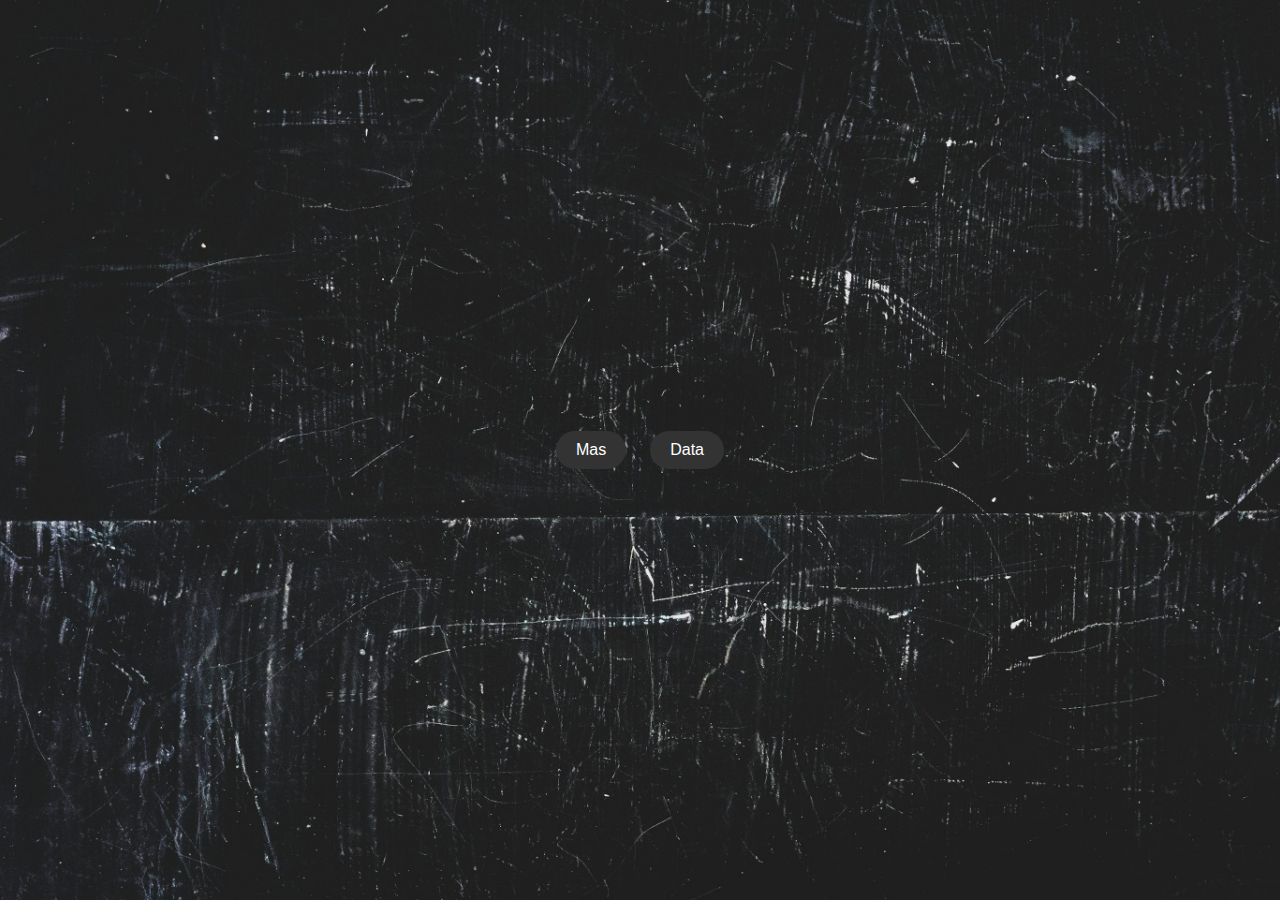
==== index.html @ 7ae95a46 "Update index.html" ====
<!DOCTYPE html>
<html lang="en">
<head>
    <meta charset="UTF-8">
    <meta name="viewport" content="width=device-width, initial-scale=1.0">
    <title>Página Web</title>
    <link rel="stylesheet" href="styles.css">
</head>
<body>
    <div class="container">
        <div id="countdown" class="countdown"></div>
        <a href="https://instagram.com/jjuampaaa" class="button" target="_blank">Mas</a>
        <a href="https://instagram.com/emidursi" class="button" target="_blank">Data</a>
    </div>
    <script src="script.js"></script>
</body>
</html>
---- styles.css ----
body {
    margin: 0;
    padding: 0;
    background: url('texture.jpg') no-repeat center center fixed;
    background-size: cover;
    display: flex;
    justify-content: center;
    align-items: center;
    height: 100vh;
}

.container {
    text-align: center;
}

.button {
    display: inline-block;
    padding: 10px 20px;
    margin: 10px;
    font-family: 'Arial', sans-serif;
    font-size: 16px;
    color: white;
    background-color: #333;
    border: none;
    border-radius: 20px;
    text-decoration: none;
    transition: background-color 0.3s, transform 0.3s;
}

.button:hover {
    background-color: #555;
    transform: scale(1.05);
}
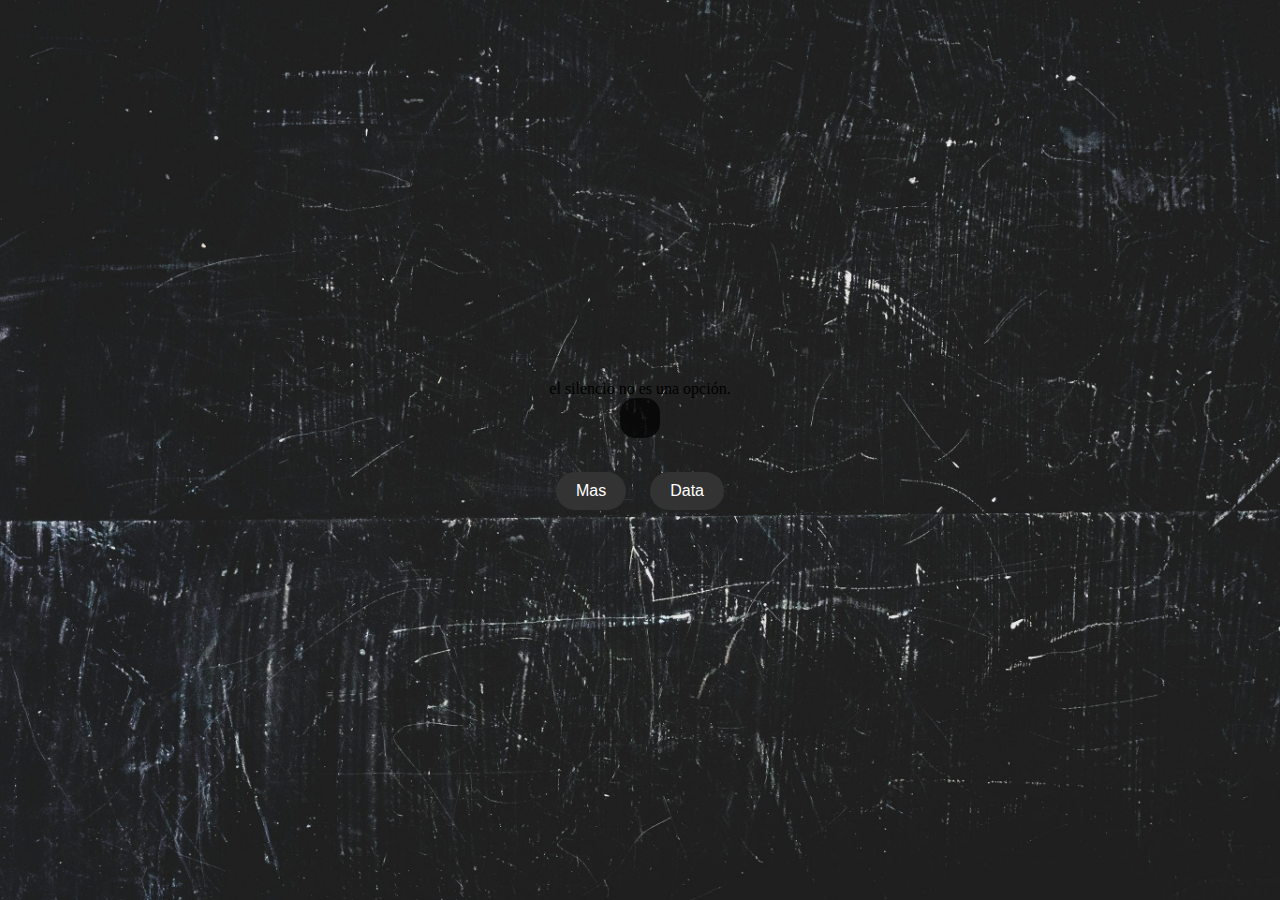
==== commit ddfbf543: "index.html" ====
--- a/index.html
+++ b/index.html
@@ -8,9 +8,12 @@
 </head>
 <body>
     <div class="container">
+        <div class="phrase">el silencio no es una opción.</div> <!-- Frase actualizada -->
         <div id="countdown" class="countdown"></div>
-        <a href="https://instagram.com/jjuampaaa" class="button" target="_blank">Mas</a>
-        <a href="https://instagram.com/emidursi" class="button" target="_blank">Data</a>
+        <div class="buttons">
+            <a href="https://instagram.com/jjuampaaa" class="button" target="_blank">Mas</a>
+            <a href="https://instagram.com/emidursi" class="button" target="_blank">Data</a>
+        </div>
     </div>
     <script src="script.js"></script>
 </body>
--- a/styles.css
+++ b/styles.css
@@ -30,4 +30,26 @@
 .button:hover {
     background-color: #555;
     transform: scale(1.05);
-}+}
+
+.countdown {
+    font-family: 'Arial', sans-serif;
+    font-size: 50px;
+    color: white;
+    margin-bottom: 20px;
+    padding: 20px;
+    background-color: rgba(0, 0, 0, 0.7);
+    border-radius: 15px;
+    display: inline-block;
+}
+
+.countdown span {
+    display: inline-block;
+    margin: 0 10px;
+}
+
+.countdown .label {
+    display: block;
+    font-size: 18px;
+    margin-top: 5px;
+}
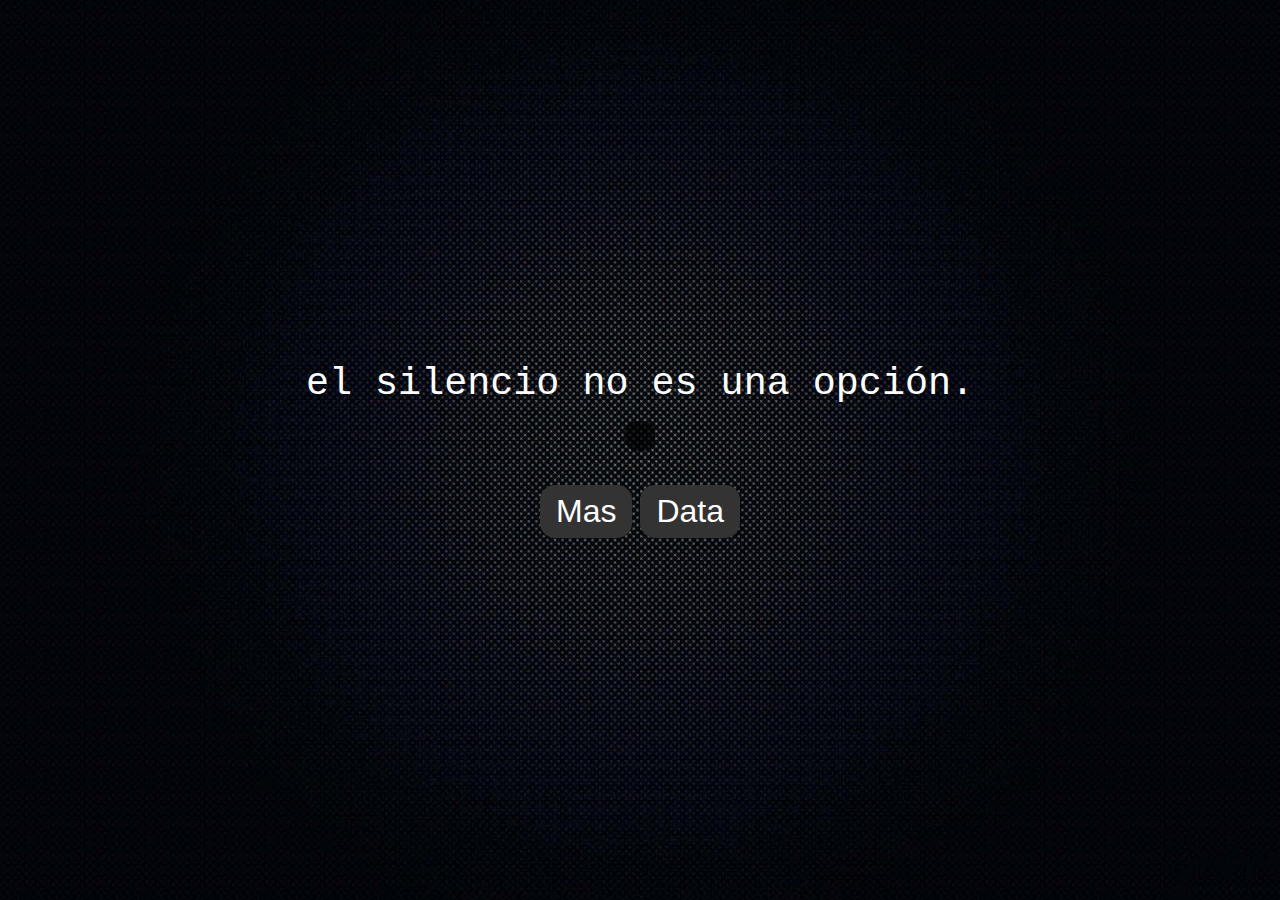
==== commit e0d111e6: "index.html" ====
--- a/index.html
+++ b/index.html
@@ -8,7 +8,7 @@
 </head>
 <body>
     <div class="container">
-        <div class="phrase">el silencio no es una opción.</div> <!-- Frase actualizada -->
+        <div class="phrase">el silencio no es una opción.</div>
         <div id="countdown" class="countdown"></div>
         <div class="buttons">
             <a href="https://instagram.com/jjuampaaa" class="button" target="_blank">Mas</a>
--- a/styles.css
+++ b/styles.css
@@ -1,3 +1,4 @@
+/* Estilos generales */
 body {
     margin: 0;
     padding: 0;
@@ -11,18 +12,54 @@
 
 .container {
     text-align: center;
+    padding: 10px;
+}
+
+.phrase {
+    font-family: 'Courier New', Courier, monospace;
+    font-size: 3vw; /* Tamaño de fuente reducido y adaptable */
+    color: white;
+    margin-bottom: 15px; /* Margen reducido */
+}
+
+.countdown {
+    font-family: 'Arial', sans-serif;
+    font-size: 3vw; /* Tamaño de fuente reducido y adaptable */
+    color: white;
+    margin-bottom: 30px; /* Margen reducido */
+    padding: 15px; /* Padding reducido */
+    background-color: rgba(0, 0, 0, 0.7);
+    border-radius: 12px; /* Bordes menos redondeados */
+    display: inline-block;
+}
+
+.countdown span {
+    display: inline-block;
+    margin: 0 5px; /* Espacio reducido entre los elementos */
+}
+
+.countdown .label {
+    display: block;
+    font-size: 1.1em; /* Tamaño de fuente para las etiquetas reducido */
+    margin-top: 4px;
+}
+
+.buttons {
+    display: flex;
+    flex-wrap: wrap; /* Permite que los botones se ajusten en varias líneas si es necesario */
+    justify-content: center;
+    gap: 8px; /* Espacio reducido entre los botones */
 }
 
 .button {
     display: inline-block;
-    padding: 10px 20px;
-    margin: 10px;
+    padding: 8px 16px; /* Padding reducido */
     font-family: 'Arial', sans-serif;
-    font-size: 16px;
+    font-size: 2.5vw; /* Tamaño de fuente reducido y adaptable */
     color: white;
     background-color: #333;
     border: none;
-    border-radius: 20px;
+    border-radius: 15px; /* Bordes menos redondeados */
     text-decoration: none;
     transition: background-color 0.3s, transform 0.3s;
 }
@@ -32,24 +69,21 @@
     transform: scale(1.05);
 }
 
-.countdown {
-    font-family: 'Arial', sans-serif;
-    font-size: 50px;
-    color: white;
-    margin-bottom: 20px;
-    padding: 20px;
-    background-color: rgba(0, 0, 0, 0.7);
-    border-radius: 15px;
-    display: inline-block;
+/* Estilos para dispositivos móviles */
+@media (max-width: 600px) {
+    .phrase {
+        font-size: 5vw; /* Tamaño de fuente más pequeño para móviles */
+        margin-bottom: 10px; /* Margen reducido en móviles */
+    }
+
+    .countdown {
+        font-size: 4vw; /* Tamaño de fuente más pequeño para móviles */
+        padding: 10px; /* Menos padding en móviles */
+        margin-bottom: 20px; /* Margen reducido en móviles */
+    }
+
+    .button {
+        font-size: 3vw; /* Tamaño de fuente más pequeño para botones en móviles */
+        padding: 6px 12px; /* Menos padding en botones en móviles */
+    }
 }
-
-.countdown span {
-    display: inline-block;
-    margin: 0 10px;
-}
-
-.countdown .label {
-    display: block;
-    font-size: 18px;
-    margin-top: 5px;
-}
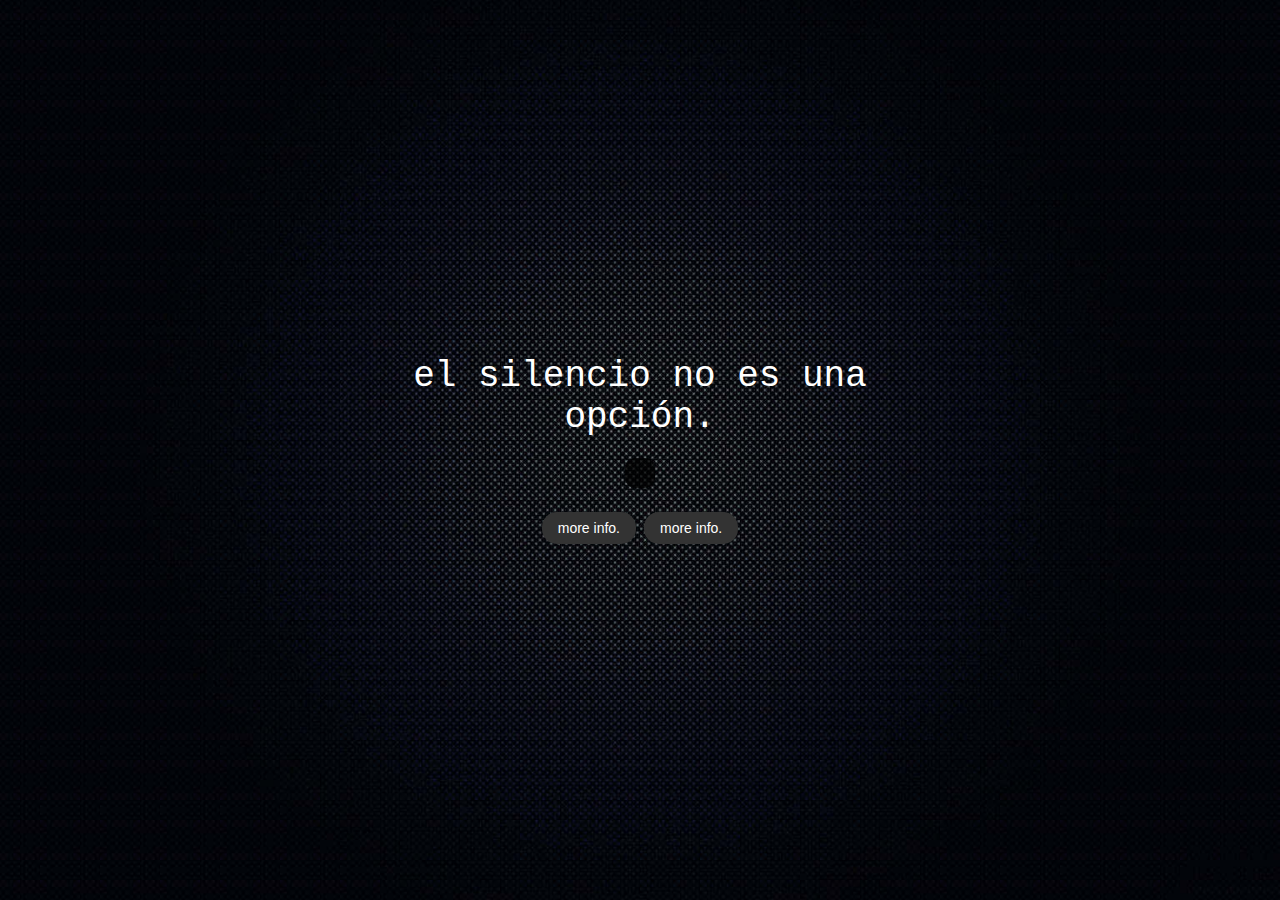
==== commit c5b36735: "index.html" ====
--- a/index.html
+++ b/index.html
@@ -11,8 +11,8 @@
         <div class="phrase">el silencio no es una opción.</div>
         <div id="countdown" class="countdown"></div>
         <div class="buttons">
-            <a href="https://instagram.com/jjuampaaa" class="button" target="_blank">Mas</a>
-            <a href="https://instagram.com/emidursi" class="button" target="_blank">Data</a>
+            <a href="https://instagram.com/jjuampaaa" class="button" target="_blank">more info.</a>
+            <a href="https://instagram.com/emidursi" class="button" target="_blank">more info.</a>
         </div>
     </div>
     <script src="script.js"></script>
--- a/styles.css
+++ b/styles.css
@@ -1,8 +1,7 @@
-/* Estilos generales */
 body {
     margin: 0;
     padding: 0;
-    background: url('texture.jpg') no-repeat center center fixed;
+    background: url('texture1.jpg') no-repeat center center fixed;
     background-size: cover;
     display: flex;
     justify-content: center;
@@ -12,54 +11,56 @@
 
 .container {
     text-align: center;
-    padding: 10px;
+    padding: 20px;
+    box-sizing: border-box;
+    max-width: 90%;
+    width: 500px;
 }
 
 .phrase {
-    font-family: 'Courier New', Courier, monospace;
-    font-size: 3vw; /* Tamaño de fuente reducido y adaptable */
-    color: white;
-    margin-bottom: 15px; /* Margen reducido */
+    font-family: 'Courier New', Courier, monospace; /* Tipografía minimalista y curva */
+    font-size: 36px; /* Tamaño más pequeño para la frase */
+    color: white; /* Color de la frase */
+    margin-bottom: 20px;
 }
 
 .countdown {
     font-family: 'Arial', sans-serif;
-    font-size: 3vw; /* Tamaño de fuente reducido y adaptable */
+    font-size: 24px; /* Tamaño reducido para la cuenta regresiva */
     color: white;
-    margin-bottom: 30px; /* Margen reducido */
-    padding: 15px; /* Padding reducido */
+    margin-bottom: 20px; /* Espacio debajo de la cuenta regresiva */
+    padding: 15px;
     background-color: rgba(0, 0, 0, 0.7);
-    border-radius: 12px; /* Bordes menos redondeados */
+    border-radius: 10px;
     display: inline-block;
 }
 
 .countdown span {
     display: inline-block;
-    margin: 0 5px; /* Espacio reducido entre los elementos */
+    margin: 0 8px;
 }
 
 .countdown .label {
     display: block;
-    font-size: 1.1em; /* Tamaño de fuente para las etiquetas reducido */
-    margin-top: 4px;
+    font-size: 14px; /* Tamaño de fuente para las etiquetas */
+    margin-top: 3px;
 }
 
 .buttons {
     display: flex;
-    flex-wrap: wrap; /* Permite que los botones se ajusten en varias líneas si es necesario */
-    justify-content: center;
-    gap: 8px; /* Espacio reducido entre los botones */
+    justify-content: center; /* Centra los botones horizontalmente */
+    gap: 8px; /* Espacio entre los botones */
 }
 
 .button {
     display: inline-block;
-    padding: 8px 16px; /* Padding reducido */
+    padding: 8px 16px;
     font-family: 'Arial', sans-serif;
-    font-size: 2.5vw; /* Tamaño de fuente reducido y adaptable */
+    font-size: 14px;
     color: white;
     background-color: #333;
     border: none;
-    border-radius: 15px; /* Bordes menos redondeados */
+    border-radius: 15px;
     text-decoration: none;
     transition: background-color 0.3s, transform 0.3s;
 }
@@ -69,21 +70,22 @@
     transform: scale(1.05);
 }
 
-/* Estilos para dispositivos móviles */
 @media (max-width: 600px) {
     .phrase {
-        font-size: 5vw; /* Tamaño de fuente más pequeño para móviles */
-        margin-bottom: 10px; /* Margen reducido en móviles */
+        font-size: 28px; /* Tamaño aún más pequeño en móviles */
     }
 
     .countdown {
-        font-size: 4vw; /* Tamaño de fuente más pequeño para móviles */
-        padding: 10px; /* Menos padding en móviles */
-        margin-bottom: 20px; /* Margen reducido en móviles */
+        font-size: 20px; /* Tamaño más pequeño para la cuenta regresiva en móviles */
+        padding: 10px;
+    }
+
+    .countdown .label {
+        font-size: 12px; /* Tamaño más pequeño para las etiquetas en móviles */
     }
 
     .button {
-        font-size: 3vw; /* Tamaño de fuente más pequeño para botones en móviles */
-        padding: 6px 12px; /* Menos padding en botones en móviles */
+        font-size: 12px;
+        padding: 6px 12px;
     }
 }
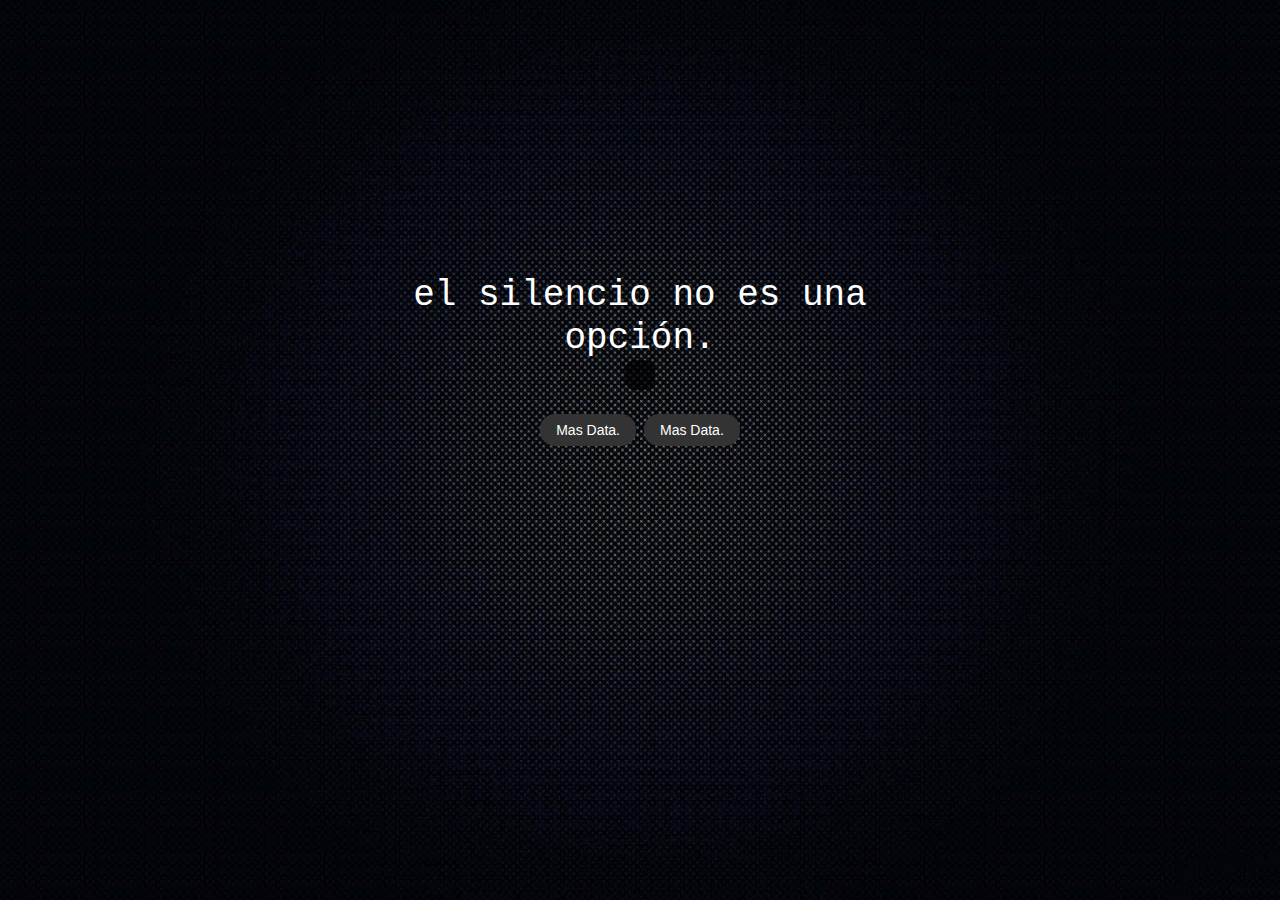
==== commit ffb32dee: "index.html" ====
--- a/index.html
+++ b/index.html
@@ -11,8 +11,8 @@
         <div class="phrase">el silencio no es una opción.</div>
         <div id="countdown" class="countdown"></div>
         <div class="buttons">
-            <a href="https://instagram.com/jjuampaaa" class="button" target="_blank">more info.</a>
-            <a href="https://instagram.com/emidursi" class="button" target="_blank">more info.</a>
+            <a href="https://instagram.com/jjuampaaa" class="button" target="_blank">Mas Data.</a>
+            <a href="https://instagram.com/emidursi" class="button" target="_blank">Mas Data.</a>
         </div>
     </div>
     <script src="script.js"></script>
--- a/styles.css
+++ b/styles.css
@@ -7,6 +7,7 @@
     justify-content: center;
     align-items: center;
     height: 100vh;
+    width: 100%; /* Asegura que el fondo cubra todo el ancho */
 }
 
 .container {
@@ -15,13 +16,18 @@
     box-sizing: border-box;
     max-width: 90%;
     width: 500px;
+    position: relative; /* Añadido para ajustar la posición del contenedor */
+    top: -10%; /* Mueve el contenedor hacia arriba */
 }
 
 .phrase {
     font-family: 'Courier New', Courier, monospace; /* Tipografía minimalista y curva */
-    font-size: 36px; /* Tamaño más pequeño para la frase */
+    font-size: 36px; /* Tamaño de la frase */
     color: white; /* Color de la frase */
-    margin-bottom: 20px;
+    margin: 0; /* Elimina el margen inferior para evitar el salto de línea */
+    white-space: normal; /* Permite el ajuste del texto en varias líneas */
+    line-height: 1.2; /* Ajusta el interlineado para mejor legibilidad */
+    word-break: break-word; /* Permite que las palabras largas se dividan en líneas */
 }
 
 .countdown {
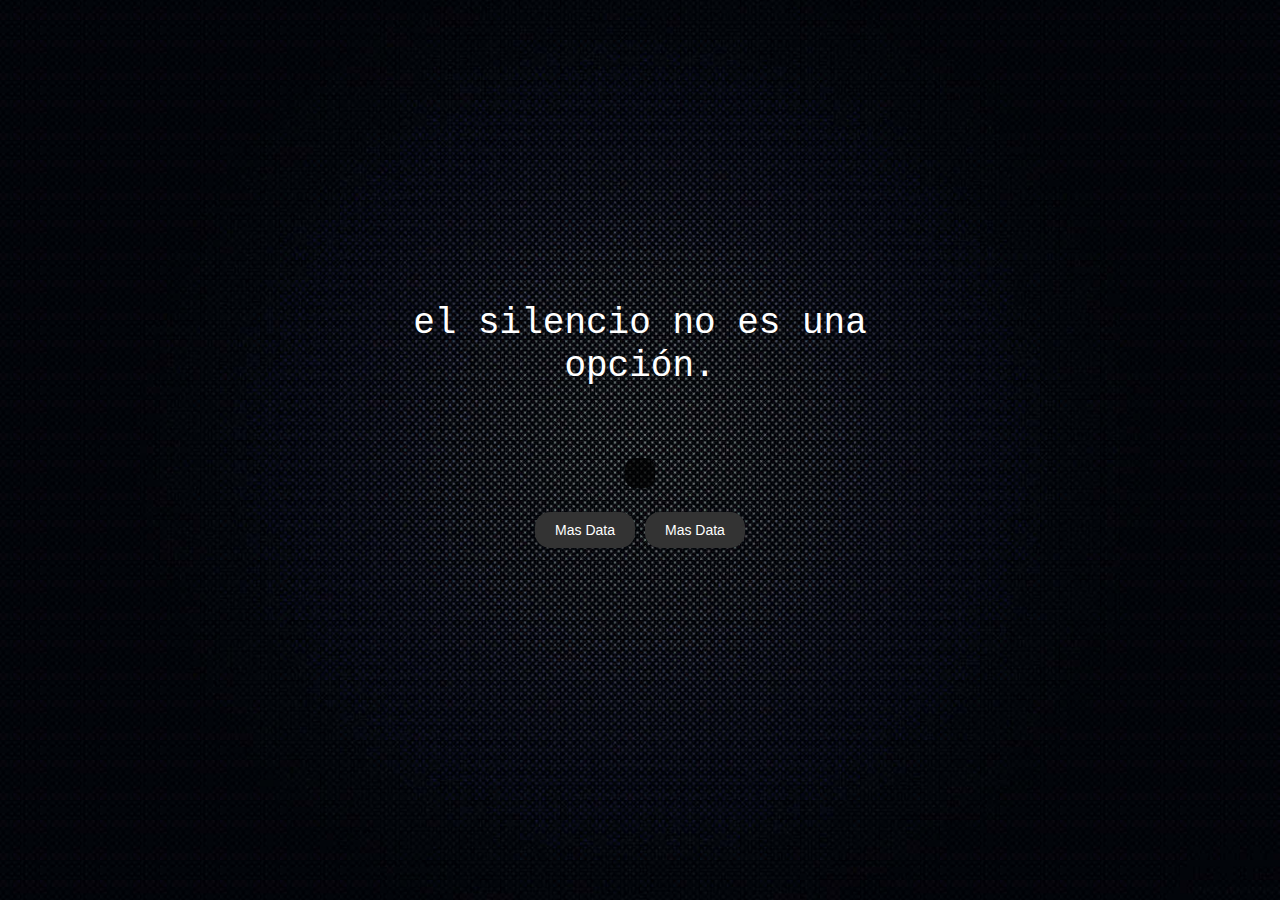
==== commit a22ef6ae: "index.html" ====
--- a/index.html
+++ b/index.html
@@ -11,8 +11,8 @@
         <div class="phrase">el silencio no es una opción.</div>
         <div id="countdown" class="countdown"></div>
         <div class="buttons">
-            <a href="https://instagram.com/jjuampaaa" class="button" target="_blank">Mas Data.</a>
-            <a href="https://instagram.com/emidursi" class="button" target="_blank">Mas Data.</a>
+            <a href="https://instagram.com/jjuampaaa" class="button" target="_blank">Mas Data</a>
+            <a href="https://instagram.com/emidursi" class="button" target="_blank">Mas Data</a>
         </div>
     </div>
     <script src="script.js"></script>
--- a/styles.css
+++ b/styles.css
@@ -16,29 +16,30 @@
     box-sizing: border-box;
     max-width: 90%;
     width: 500px;
-    position: relative; /* Añadido para ajustar la posición del contenedor */
-    top: -10%; /* Mueve el contenedor hacia arriba */
+    position: relative; /* Mantiene el contenedor centrado */
 }
 
 .phrase {
     font-family: 'Courier New', Courier, monospace; /* Tipografía minimalista y curva */
     font-size: 36px; /* Tamaño de la frase */
     color: white; /* Color de la frase */
-    margin: 0; /* Elimina el margen inferior para evitar el salto de línea */
+    margin: 0;
     white-space: normal; /* Permite el ajuste del texto en varias líneas */
     line-height: 1.2; /* Ajusta el interlineado para mejor legibilidad */
     word-break: break-word; /* Permite que las palabras largas se dividan en líneas */
+    position: relative;
+    top: -50px; /* Mueve la frase más hacia arriba en la versión web */
 }
 
 .countdown {
     font-family: 'Arial', sans-serif;
-    font-size: 24px; /* Tamaño reducido para la cuenta regresiva */
+    font-size: 24px; /* Tamaño del contador */
     color: white;
-    margin-bottom: 20px; /* Espacio debajo de la cuenta regresiva */
     padding: 15px;
     background-color: rgba(0, 0, 0, 0.7);
     border-radius: 10px;
     display: inline-block;
+    margin-top: 20px; /* Ajusta el margen superior para centrarlo mejor */
 }
 
 .countdown span {
@@ -48,19 +49,20 @@
 
 .countdown .label {
     display: block;
-    font-size: 14px; /* Tamaño de fuente para las etiquetas */
+    font-size: 14px; /* Tamaño de las etiquetas */
     margin-top: 3px;
 }
 
 .buttons {
     display: flex;
     justify-content: center; /* Centra los botones horizontalmente */
-    gap: 8px; /* Espacio entre los botones */
+    margin-top: 20px; /* Añade un espacio entre el contador y los botones */
+    gap: 10px; /* Espacio entre los botones */
 }
 
 .button {
     display: inline-block;
-    padding: 8px 16px;
+    padding: 10px 20px; /* Ajusta el relleno para adaptarse al texto */
     font-family: 'Arial', sans-serif;
     font-size: 14px;
     color: white;
@@ -69,6 +71,7 @@
     border-radius: 15px;
     text-decoration: none;
     transition: background-color 0.3s, transform 0.3s;
+    text-align: center;
 }
 
 .button:hover {
@@ -78,11 +81,12 @@
 
 @media (max-width: 600px) {
     .phrase {
-        font-size: 28px; /* Tamaño aún más pequeño en móviles */
+        font-size: 28px; /* Tamaño más pequeño para móviles */
+        top: -20px; /* Ajusta la posición de la frase en móviles */
     }
 
     .countdown {
-        font-size: 20px; /* Tamaño más pequeño para la cuenta regresiva en móviles */
+        font-size: 20px; /* Tamaño más pequeño para móviles */
         padding: 10px;
     }
 
@@ -92,6 +96,7 @@
 
     .button {
         font-size: 12px;
-        padding: 6px 12px;
+        padding: 8px 16px; /* Ajusta el relleno para móviles */
     }
 }
+
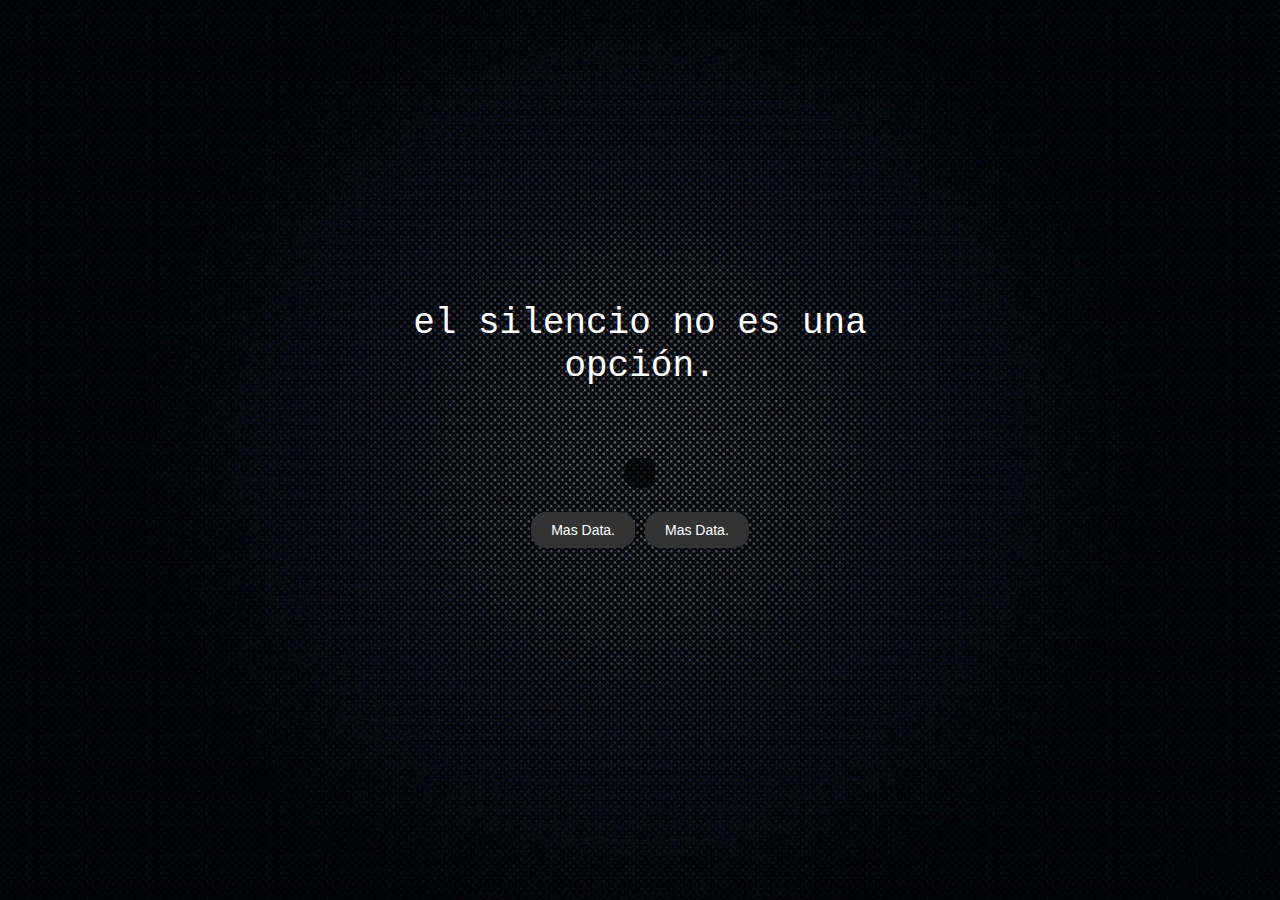
==== commit 461fb1ca: "index.html" ====
--- a/index.html
+++ b/index.html
@@ -11,8 +11,8 @@
         <div class="phrase">el silencio no es una opción.</div>
         <div id="countdown" class="countdown"></div>
         <div class="buttons">
-            <a href="https://instagram.com/jjuampaaa" class="button" target="_blank">Mas Data</a>
-            <a href="https://instagram.com/emidursi" class="button" target="_blank">Mas Data</a>
+            <a href="https://instagram.com/jjuampaaa" class="button" target="_blank">Mas Data.</a>
+            <a href="https://instagram.com/emidursi" class="button" target="_blank">Mas Data.</a>
         </div>
     </div>
     <script src="script.js"></script>
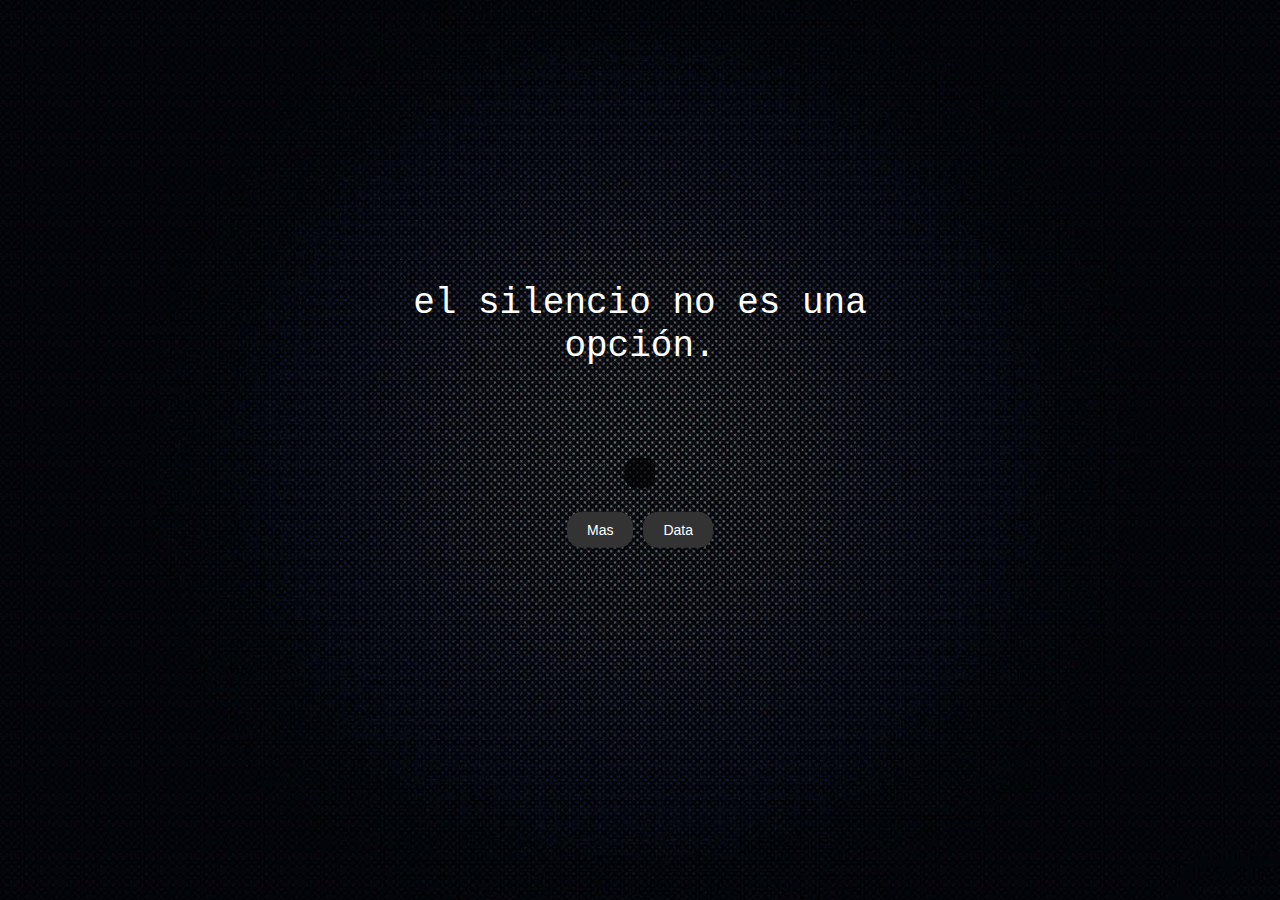
==== commit 59b273d7: "index.html" ====
--- a/index.html
+++ b/index.html
@@ -11,8 +11,8 @@
         <div class="phrase">el silencio no es una opción.</div>
         <div id="countdown" class="countdown"></div>
         <div class="buttons">
-            <a href="https://instagram.com/jjuampaaa" class="button" target="_blank">Mas Data.</a>
-            <a href="https://instagram.com/emidursi" class="button" target="_blank">Mas Data.</a>
+            <a href="https://instagram.com/jjuampaaa" class="button" target="_blank">Mas</a>
+            <a href="https://instagram.com/emidursi" class="button" target="_blank">Data</a>
         </div>
     </div>
     <script src="script.js"></script>
--- a/styles.css
+++ b/styles.css
@@ -16,30 +16,33 @@
     box-sizing: border-box;
     max-width: 90%;
     width: 500px;
-    position: relative; /* Mantiene el contenedor centrado */
+    position: absolute;
+    top: 50%; /* Posiciona el contenedor al 50% desde la parte superior */
+    left: 50%; /* Posiciona el contenedor al 50% desde la parte izquierda */
+    transform: translate(-50%, -50%); /* Centra el contenedor vertical y horizontalmente */
 }
 
 .phrase {
-    font-family: 'Courier New', Courier, monospace; /* Tipografía minimalista y curva */
-    font-size: 36px; /* Tamaño de la frase */
-    color: white; /* Color de la frase */
+    font-family: 'Courier New', Courier, monospace;
+    font-size: 36px;
+    color: white;
     margin: 0;
-    white-space: normal; /* Permite el ajuste del texto en varias líneas */
-    line-height: 1.2; /* Ajusta el interlineado para mejor legibilidad */
-    word-break: break-word; /* Permite que las palabras largas se dividan en líneas */
+    white-space: normal;
+    line-height: 1.2;
+    word-break: break-word;
     position: relative;
-    top: -50px; /* Mueve la frase más hacia arriba en la versión web */
+    top: -70px;
 }
 
 .countdown {
     font-family: 'Arial', sans-serif;
-    font-size: 24px; /* Tamaño del contador */
+    font-size: 24px;
     color: white;
     padding: 15px;
     background-color: rgba(0, 0, 0, 0.7);
     border-radius: 10px;
     display: inline-block;
-    margin-top: 20px; /* Ajusta el margen superior para centrarlo mejor */
+    margin-top: 20px;
 }
 
 .countdown span {
@@ -49,29 +52,30 @@
 
 .countdown .label {
     display: block;
-    font-size: 14px; /* Tamaño de las etiquetas */
+    font-size: 14px;
     margin-top: 3px;
 }
 
 .buttons {
     display: flex;
-    justify-content: center; /* Centra los botones horizontalmente */
-    margin-top: 20px; /* Añade un espacio entre el contador y los botones */
-    gap: 10px; /* Espacio entre los botones */
+    justify-content: center;
+    margin-top: 20px;
+    gap: 10px;
 }
 
 .button {
     display: inline-block;
-    padding: 10px 20px; /* Ajusta el relleno para adaptarse al texto */
+    padding: 10px 20px;
     font-family: 'Arial', sans-serif;
     font-size: 14px;
     color: white;
     background-color: #333;
     border: none;
     border-radius: 15px;
-    text-decoration: none;
+    text-decoration: none; /* Elimina la apariencia de enlace */
     transition: background-color 0.3s, transform 0.3s;
     text-align: center;
+    cursor: pointer; /* Cambia el cursor al estilo de botón */
 }
 
 .button:hover {
@@ -79,24 +83,30 @@
     transform: scale(1.05);
 }
 
+/* Evitar color de enlace predeterminado en móviles */
+a.button {
+    color: white !important; /* Asegura que el texto sea blanco */
+    text-decoration: none !important; /* Elimina el subrayado */
+}
+
 @media (max-width: 600px) {
     .phrase {
-        font-size: 28px; /* Tamaño más pequeño para móviles */
-        top: -20px; /* Ajusta la posición de la frase en móviles */
+        font-size: 28px;
+        top: -30px;
     }
 
     .countdown {
-        font-size: 20px; /* Tamaño más pequeño para móviles */
+        font-size: 20px;
         padding: 10px;
     }
 
     .countdown .label {
-        font-size: 12px; /* Tamaño más pequeño para las etiquetas en móviles */
+        font-size: 12px;
     }
 
     .button {
         font-size: 12px;
-        padding: 8px 16px; /* Ajusta el relleno para móviles */
+        padding: 8px 16px;
     }
 }
 
